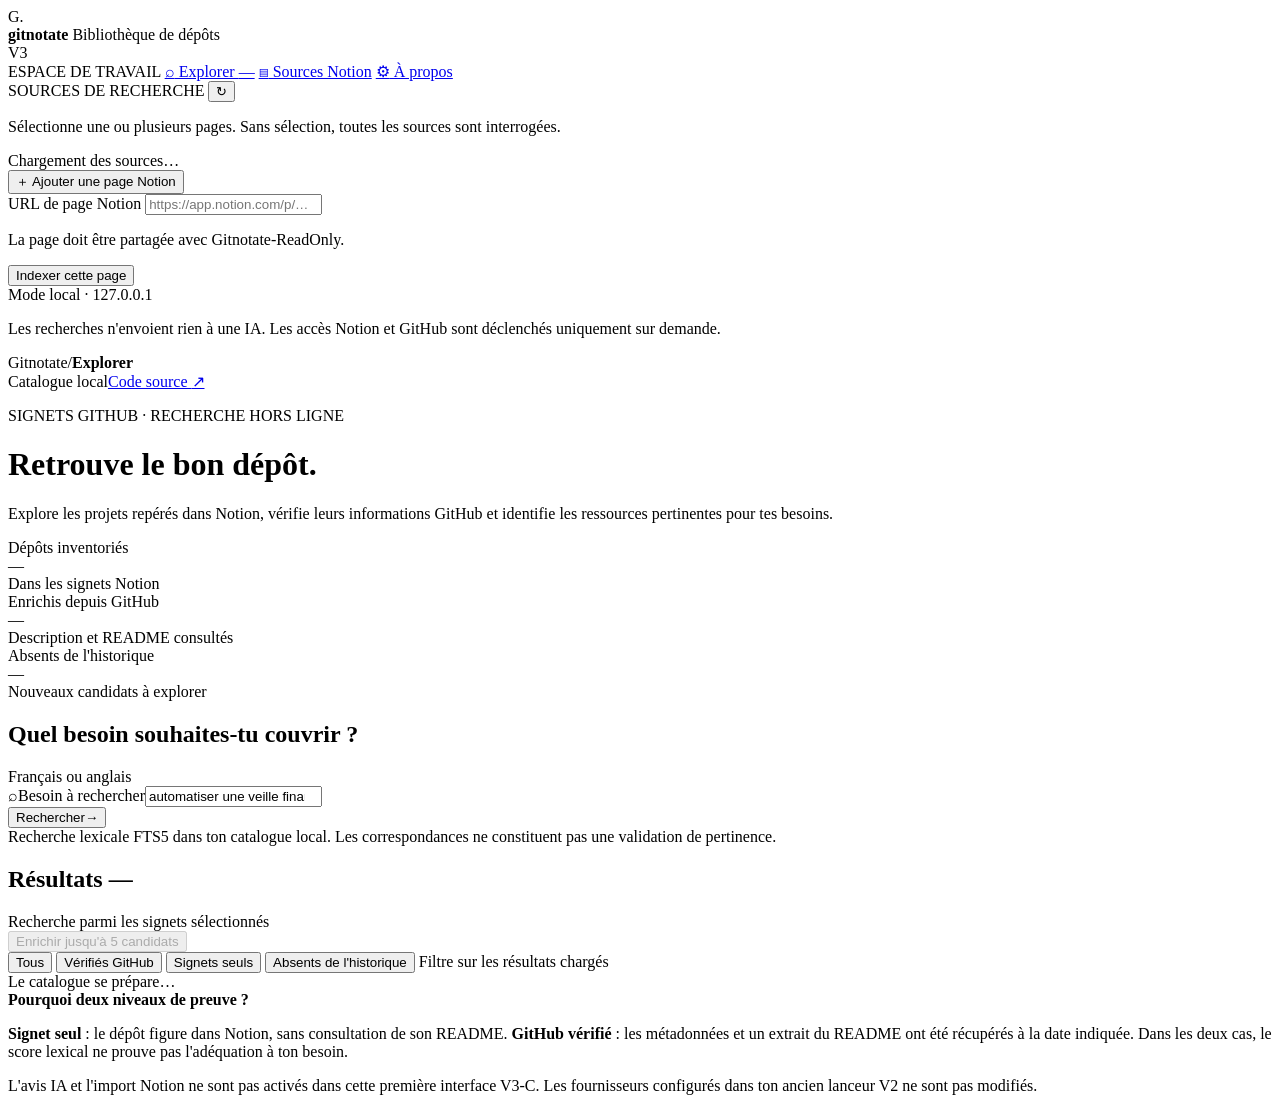
==== web_v3/index.html @ 55d3945d "feat(v3-web): structured local search dashboard with sources, filters and evidence cards" ====
<!doctype html>
<html lang="fr">
<head>
  <meta charset="utf-8">
  <meta name="viewport" content="width=device-width, initial-scale=1">
  <meta name="color-scheme" content="light">
  <meta name="description" content="Catalogue local des signets GitHub, recherche hors ligne et enrichissement contrôlé.">
  <title>Gitnotate V3 — Explorer</title>
  <link rel="stylesheet" href="/assets/styles.css">
  <script src="/assets/app.js" defer></script>
</head>
<body>
<div class="app-shell">
  <aside class="sidebar" aria-label="Navigation et sources">
    <div class="brand">
      <div class="brand-symbol" aria-hidden="true">G<span>.</span></div>
      <div class="brand-copy">
        <strong>gitnotate</strong>
        <span>Bibliothèque de dépôts</span>
      </div>
      <span class="version">V3</span>
    </div>

    <nav class="nav-section" aria-label="Navigation principale">
      <span class="section-kicker">ESPACE DE TRAVAIL</span>
      <a href="#explorer" class="nav-item active"><span class="nav-icon" aria-hidden="true">⌕</span> Explorer <span class="nav-count" id="nav-count">—</span></a>
      <a href="#sources" class="nav-item"><span class="nav-icon" aria-hidden="true">▤</span> Sources Notion</a>
      <a href="#settings-info" class="nav-item"><span class="nav-icon" aria-hidden="true">⚙</span> À propos</a>
    </nav>

    <section id="sources" class="source-section" aria-labelledby="sources-heading">
      <div class="section-heading">
        <span id="sources-heading">SOURCES DE RECHERCHE</span>
        <button id="refresh-sources" class="icon-button" type="button" title="Actualiser toutes les pages enregistrées" aria-label="Actualiser les sources">↻</button>
      </div>
      <p class="side-explainer">Sélectionne une ou plusieurs pages. Sans sélection, toutes les sources sont interrogées.</p>
      <div id="source-list" class="source-list" aria-live="polite">
        <span class="source-placeholder">Chargement des sources…</span>
      </div>
      <button id="toggle-add-source" class="add-source" type="button"><span aria-hidden="true">＋</span> Ajouter une page Notion</button>
      <form id="add-source-form" class="add-source-form hidden">
        <label for="new-source-url">URL de page Notion</label>
        <input id="new-source-url" type="url" required placeholder="https://app.notion.com/p/…" maxlength="2048">
        <p>La page doit être partagée avec Gitnotate-ReadOnly.</p>
        <button class="btn small primary" type="submit">Indexer cette page</button>
      </form>
    </section>

    <div class="sidebar-bottom">
      <div class="local-status"><span class="status-dot"></span><span>Mode local · 127.0.0.1</span></div>
      <p>Les recherches n'envoient rien à une IA. Les accès Notion et GitHub sont déclenchés uniquement sur demande.</p>
    </div>
  </aside>

  <div class="main-column">
    <header class="topbar">
      <div class="breadcrumb"><span>Gitnotate</span><span class="chevron">/</span><strong>Explorer</strong></div>
      <div class="top-actions"><span class="connection-label"><span class="status-dot"></span> Catalogue local</span><a class="help-link" href="https://github.com/LeProfConnecte/Gitnotate" target="_blank" rel="noopener noreferrer">Code source <span aria-hidden="true">↗</span></a></div>
    </header>

    <main id="explorer" class="content">
      <div class="headline">
        <p class="eyebrow"><span class="eyebrow-dot"></span> SIGNETS GITHUB · RECHERCHE HORS LIGNE</p>
        <h1>Retrouve le bon dépôt<span class="accent">.</span></h1>
        <p class="subtitle">Explore les projets repérés dans Notion, vérifie leurs informations GitHub et identifie les ressources pertinentes pour tes besoins.</p>
      </div>

      <section aria-label="État du catalogue" class="metrics">
        <div class="metric"><div class="metric-heading">Dépôts inventoriés</div><div class="metric-value" id="metric-total">—</div><div class="metric-foot">Dans les signets Notion</div></div>
        <div class="metric"><div class="metric-heading">Enrichis depuis GitHub</div><div class="metric-value" id="metric-enriched">—</div><div class="metric-foot">Description et README consultés</div></div>
        <div class="metric"><div class="metric-heading">Absents de l'historique</div><div class="metric-value" id="metric-new">—</div><div class="metric-foot">Nouveaux candidats à explorer</div></div>
      </section>

      <section class="search-section" aria-labelledby="search-heading">
        <div class="search-topline"><h2 id="search-heading">Quel besoin souhaites-tu couvrir ?</h2><span class="search-hint">Français ou anglais</span></div>
        <form id="search-form" class="search-form">
          <div class="search-field"><span class="magnifying" aria-hidden="true">⌕</span><label for="search-input" class="sr-only">Besoin à rechercher</label><input id="search-input" name="q" type="search" value="automatiser une veille financière" placeholder="Décris un besoin : OCR de plans, veille financière, automatisation…" maxlength="400" required autocomplete="off"></div>
          <button id="search-submit" class="btn primary search-button" type="submit"><span>Rechercher</span><span aria-hidden="true">→</span></button>
        </form>
        <div class="search-description">Recherche lexicale FTS5 dans ton catalogue local. Les correspondances ne constituent pas une validation de pertinence.</div>
      </section>

      <section aria-label="Résultats de recherche" class="result-section">
        <div class="result-toolbar">
          <div class="result-heading">
            <h2>Résultats <span class="results-count" id="results-count">—</span></h2>
            <span id="result-subtitle">Recherche parmi les signets sélectionnés</span>
          </div>
          <button id="enrich-visible" class="btn outline" type="button" disabled>Enrichir jusqu'à 5 candidats</button>
        </div>

        <div class="filter-bar" aria-label="Filtrer les résultats">
          <button type="button" class="filter-chip active" data-filter="all" aria-pressed="true">Tous</button>
          <button type="button" class="filter-chip" data-filter="enriched" aria-pressed="false">Vérifiés GitHub</button>
          <button type="button" class="filter-chip" data-filter="bookmark" aria-pressed="false">Signets seuls</button>
          <button type="button" class="filter-chip" data-filter="new" aria-pressed="false">Absents de l'historique</button>
          <span class="filter-note">Filtre sur les résultats chargés</span>
        </div>

        <div id="notice" class="notice hidden" role="status" aria-live="polite"></div>
        <div id="results-list" class="results-list" aria-live="polite">
          <div class="empty-panel">Le catalogue se prépare…</div>
        </div>
      </section>

      <section id="settings-info" class="footer-note">
        <strong>Pourquoi deux niveaux de preuve ?</strong>
        <p><b>Signet seul</b> : le dépôt figure dans Notion, sans consultation de son README. <b>GitHub vérifié</b> : les métadonnées et un extrait du README ont été récupérés à la date indiquée. Dans les deux cas, le score lexical ne prouve pas l'adéquation à ton besoin.</p>
        <p class="footer-note-last">L'avis IA et l'import Notion ne sont pas activés dans cette première interface V3-C. Les fournisseurs configurés dans ton ancien lanceur V2 ne sont pas modifiés.</p>
      </section>
    </main>
  </div>
</div>
</body>
</html>
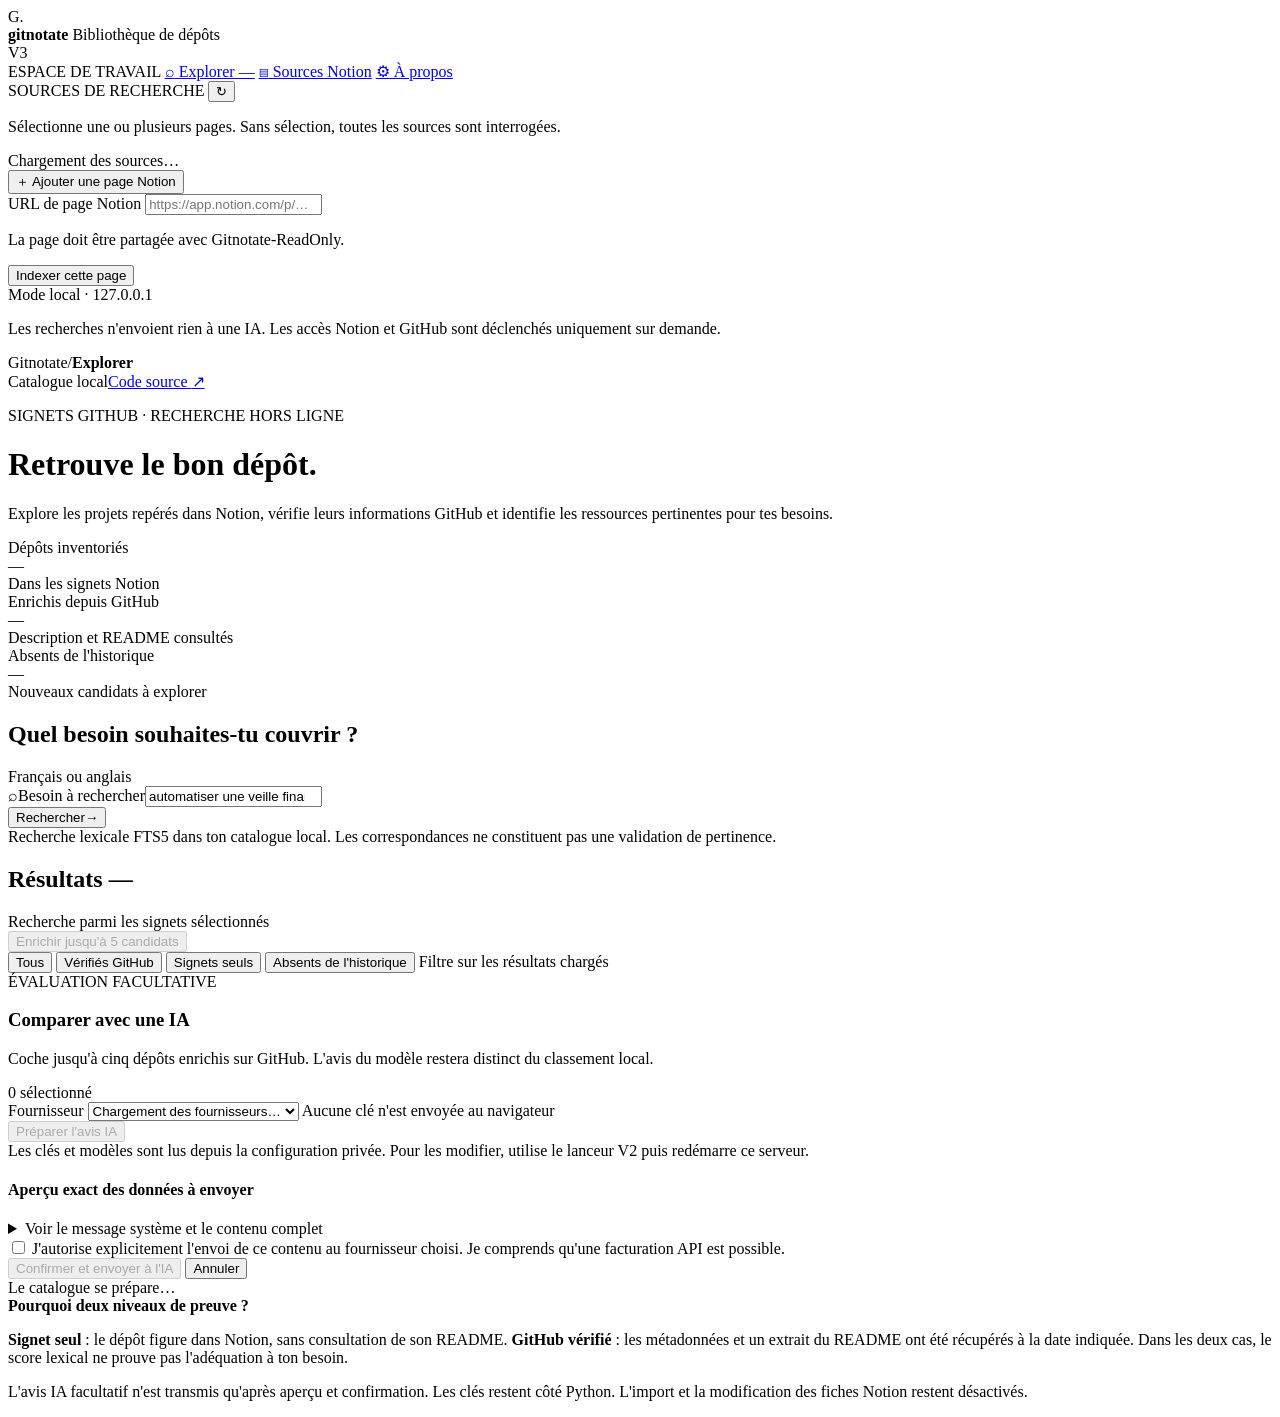
==== commit ba5c8c76: "feat(v3-ai): add provider selection, exact preview, consent and separate review panel" ====
--- a/web_v3/index.html
+++ b/web_v3/index.html
@@ -97,6 +97,43 @@
           <span class="filter-note">Filtre sur les résultats chargés</span>
         </div>
 
+        <section id="ai-panel" class="ai-panel" aria-labelledby="ai-heading">
+          <div class="ai-panel-header">
+            <div>
+              <span class="ai-eyebrow">ÉVALUATION FACULTATIVE</span>
+              <h3 id="ai-heading">Comparer avec une IA</h3>
+              <p>Coche jusqu'à cinq dépôts enrichis sur GitHub. L'avis du modèle restera distinct du classement local.</p>
+            </div>
+            <span id="ai-selected-count" class="ai-count">0 sélectionné</span>
+          </div>
+          <div class="ai-controls">
+            <div class="ai-provider-wrap">
+              <label for="ai-provider">Fournisseur</label>
+              <select id="ai-provider" aria-describedby="ai-model-status">
+                <option value="">Chargement des fournisseurs…</option>
+              </select>
+              <span id="ai-model-status" class="ai-model">Aucune clé n'est envoyée au navigateur</span>
+            </div>
+            <button id="ai-prepare" type="button" class="btn primary ai-prepare" disabled>Préparer l'avis IA</button>
+          </div>
+          <div id="ai-help" class="ai-help">Les clés et modèles sont lus depuis la configuration privée. Pour les modifier, utilise le lanceur V2 puis redémarre ce serveur.</div>
+          <div id="ai-preview" class="ai-preview hidden">
+            <h4>Aperçu exact des données à envoyer</h4>
+            <p id="ai-preview-meta"></p>
+            <p id="ai-preview-warning" class="ai-warning"></p>
+            <details>
+              <summary>Voir le message système et le contenu complet</summary>
+              <pre id="ai-preview-text" aria-label="Contenu exact de la requête IA"></pre>
+            </details>
+            <label class="ai-consent"><input id="ai-consent-check" type="checkbox"> J'autorise explicitement l'envoi de ce contenu au fournisseur choisi. Je comprends qu'une facturation API est possible.</label>
+            <div class="ai-preview-actions">
+              <button id="ai-send" class="btn primary" type="button" disabled>Confirmer et envoyer à l'IA</button>
+              <button id="ai-cancel" class="btn outline" type="button">Annuler</button>
+            </div>
+          </div>
+          <div id="ai-output" class="ai-output hidden" aria-live="polite"></div>
+        </section>
+
         <div id="notice" class="notice hidden" role="status" aria-live="polite"></div>
         <div id="results-list" class="results-list" aria-live="polite">
           <div class="empty-panel">Le catalogue se prépare…</div>
@@ -106,7 +143,7 @@
       <section id="settings-info" class="footer-note">
         <strong>Pourquoi deux niveaux de preuve ?</strong>
         <p><b>Signet seul</b> : le dépôt figure dans Notion, sans consultation de son README. <b>GitHub vérifié</b> : les métadonnées et un extrait du README ont été récupérés à la date indiquée. Dans les deux cas, le score lexical ne prouve pas l'adéquation à ton besoin.</p>
-        <p class="footer-note-last">L'avis IA et l'import Notion ne sont pas activés dans cette première interface V3-C. Les fournisseurs configurés dans ton ancien lanceur V2 ne sont pas modifiés.</p>
+        <p class="footer-note-last">L'avis IA facultatif n'est transmis qu'après aperçu et confirmation. Les clés restent côté Python. L'import et la modification des fiches Notion restent désactivés.</p>
       </section>
     </main>
   </div>
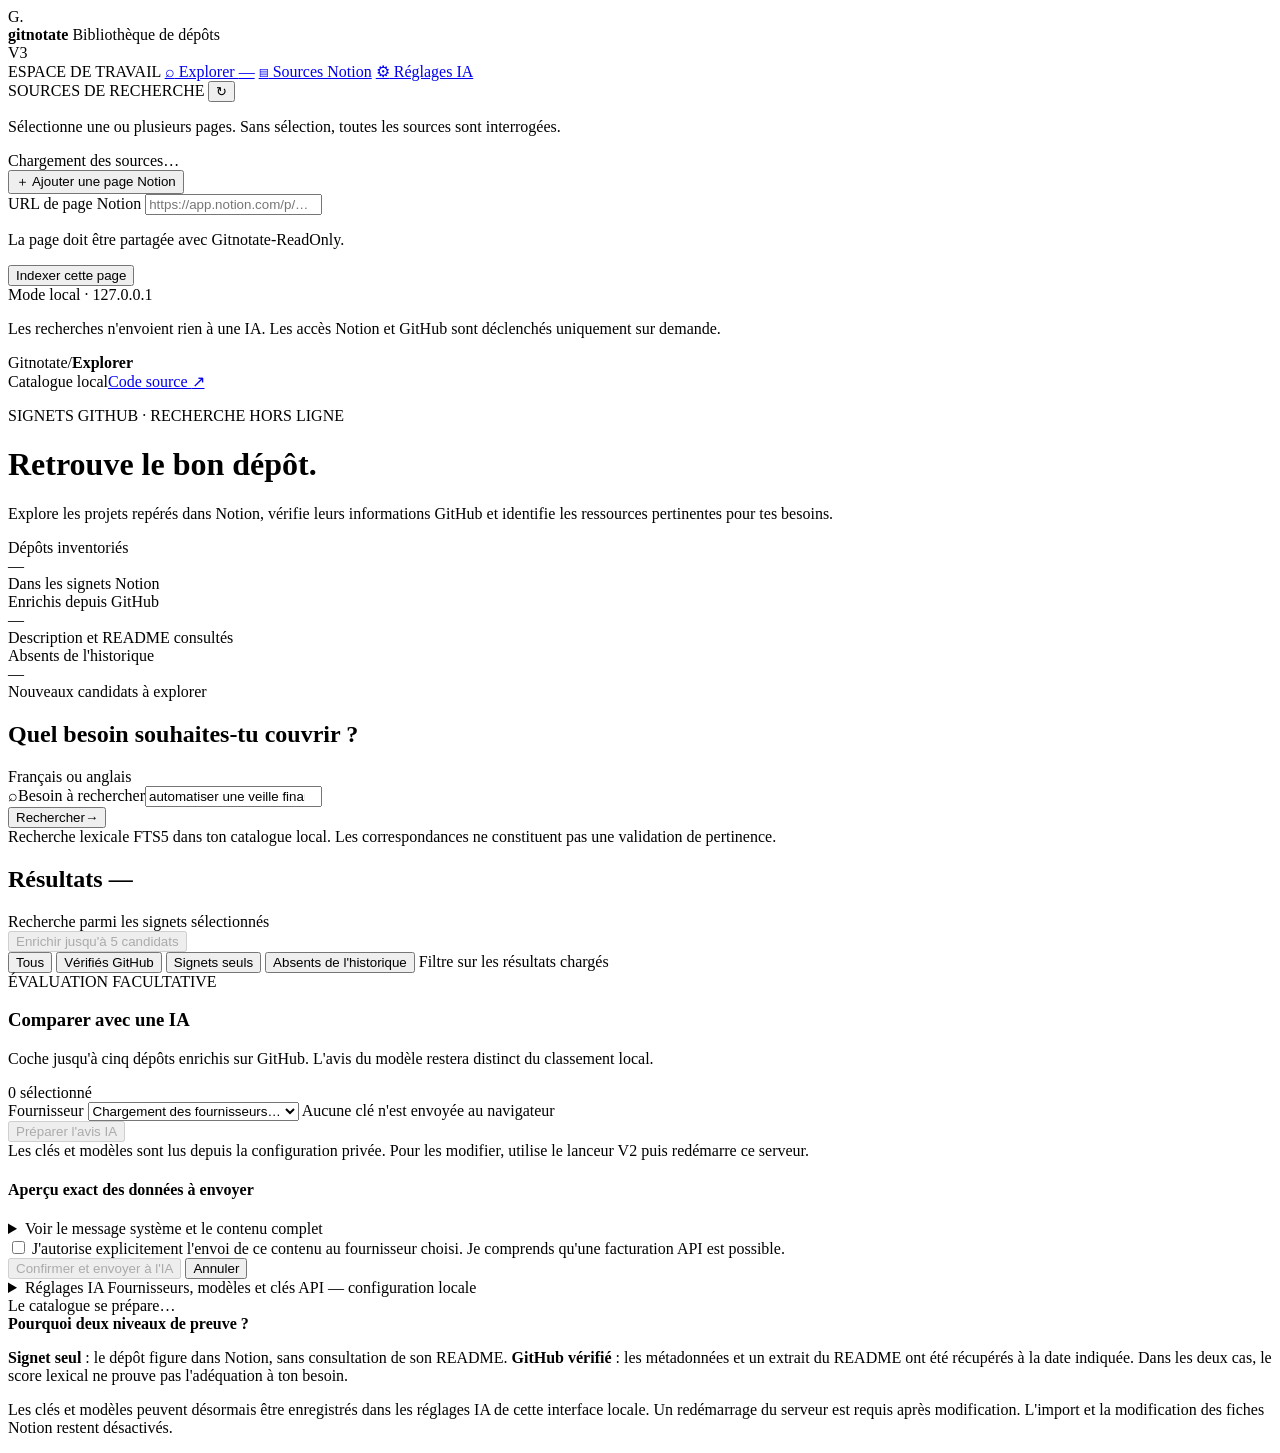
==== commit 2735d1fa: "feat(v3-settings): add browser controls for provider models and hidden API key editing" ====
--- a/web_v3/index.html
+++ b/web_v3/index.html
@@ -25,7 +25,7 @@
       <span class="section-kicker">ESPACE DE TRAVAIL</span>
       <a href="#explorer" class="nav-item active"><span class="nav-icon" aria-hidden="true">⌕</span> Explorer <span class="nav-count" id="nav-count">—</span></a>
       <a href="#sources" class="nav-item"><span class="nav-icon" aria-hidden="true">▤</span> Sources Notion</a>
-      <a href="#settings-info" class="nav-item"><span class="nav-icon" aria-hidden="true">⚙</span> À propos</a>
+      <a href="#provider-settings" class="nav-item"><span class="nav-icon" aria-hidden="true">⚙</span> Réglages IA</a>
     </nav>
 
     <section id="sources" class="source-section" aria-labelledby="sources-heading">
@@ -134,6 +134,42 @@
           <div id="ai-output" class="ai-output hidden" aria-live="polite"></div>
         </section>
 
+        <details id="provider-settings" class="settings-panel">
+          <summary class="settings-heading">Réglages IA <span>Fournisseurs, modèles et clés API — configuration locale</span></summary>
+          <div class="settings-content">
+            <p class="settings-intro">Les clés API restent dans ton fichier .env privé. Une clé enregistrée n'est jamais réaffichée. Aucun appel au fournisseur n'est effectué sans utiliser « Tester la connexion » ou confirmer un avis IA.</p>
+            <div id="settings-restart" class="settings-restart hidden" role="status">Configuration enregistrée. Redémarre le serveur Gitnotate V3 pour appliquer les nouveaux réglages aux avis IA.</div>
+            <div class="settings-grid">
+              <label class="settings-field" for="settings-provider">
+                Fournisseur
+                <select id="settings-provider" autocomplete="off">
+                  <option value="mistral">Mistral</option>
+                  <option value="openrouter">OpenRouter</option>
+                  <option value="openai">OpenAI</option>
+                  <option value="anthropic">Anthropic</option>
+                </select>
+              </label>
+              <label class="settings-field" for="settings-model">
+                Modèle API (identifiant exact)
+                <input id="settings-model" type="text" list="settings-model-options" maxlength="160" autocomplete="off" spellcheck="false" placeholder="Ex. gpt-6.1-terra" required>
+                <datalist id="settings-model-options"></datalist>
+              </label>
+            </div>
+            <label class="settings-field settings-secret" for="settings-key">
+              Nouvelle clé API
+              <input id="settings-key" type="password" autocomplete="new-password" placeholder="Laisser vide pour conserver la clé enregistrée" spellcheck="false" autocapitalize="off">
+            </label>
+            <p id="settings-key-status" class="settings-key-status">État de la clé : chargement…</p>
+            <div class="settings-actions">
+              <button id="settings-save" class="btn primary" type="button">Enregistrer ce fournisseur</button>
+              <button id="settings-test" class="btn outline" type="button">Tester la connexion et lister les modèles</button>
+              <button id="settings-clear" class="btn outline settings-danger" type="button">Effacer la clé</button>
+            </div>
+            <p id="settings-result" class="settings-result" role="status" aria-live="polite"></p>
+            <p class="settings-security">Le test utilise uniquement les endpoints GET officiels. Il ne génère pas de texte, mais nécessite Internet et peut rencontrer des limites API. L'enregistrement est local et atomique ; le fichier .env conserve les jetons Notion et les autres paramètres. Les clés restent en clair dans ton profil Windows : ne publie pas ce dossier.</p>
+          </div>
+        </details>
+
         <div id="notice" class="notice hidden" role="status" aria-live="polite"></div>
         <div id="results-list" class="results-list" aria-live="polite">
           <div class="empty-panel">Le catalogue se prépare…</div>
@@ -143,7 +179,7 @@
       <section id="settings-info" class="footer-note">
         <strong>Pourquoi deux niveaux de preuve ?</strong>
         <p><b>Signet seul</b> : le dépôt figure dans Notion, sans consultation de son README. <b>GitHub vérifié</b> : les métadonnées et un extrait du README ont été récupérés à la date indiquée. Dans les deux cas, le score lexical ne prouve pas l'adéquation à ton besoin.</p>
-        <p class="footer-note-last">L'avis IA facultatif n'est transmis qu'après aperçu et confirmation. Les clés restent côté Python. L'import et la modification des fiches Notion restent désactivés.</p>
+        <p class="footer-note-last">Les clés et modèles peuvent désormais être enregistrés dans les réglages IA de cette interface locale. Un redémarrage du serveur est requis après modification. L'import et la modification des fiches Notion restent désactivés.</p>
       </section>
     </main>
   </div>
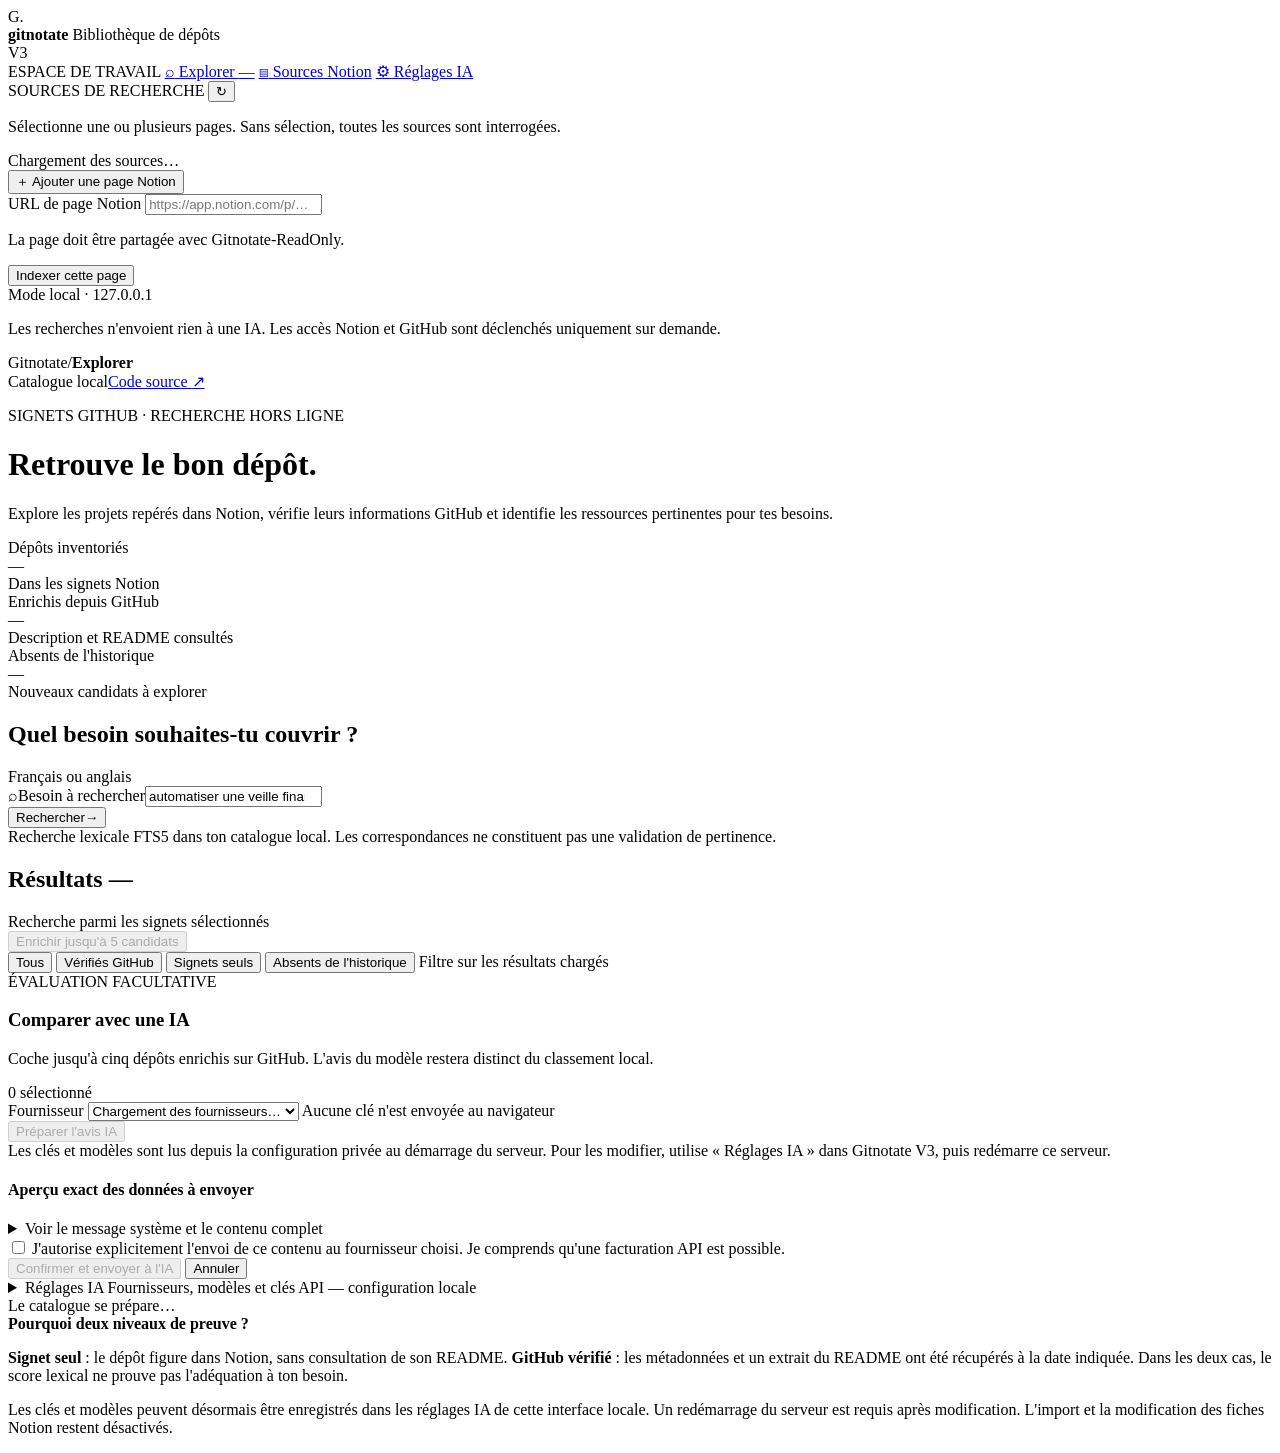
==== commit 2e392e7b: "fix(v3-ui): update AI settings guidance Co-Authored-By: Claude Opus 5.5 <noreply@anthropic.com> Clau" ====
--- a/web_v3/index.html
+++ b/web_v3/index.html
@@ -116,7 +116,7 @@
             </div>
             <button id="ai-prepare" type="button" class="btn primary ai-prepare" disabled>Préparer l'avis IA</button>
           </div>
-          <div id="ai-help" class="ai-help">Les clés et modèles sont lus depuis la configuration privée. Pour les modifier, utilise le lanceur V2 puis redémarre ce serveur.</div>
+          <div id="ai-help" class="ai-help">Les clés et modèles sont lus depuis la configuration privée au démarrage du serveur. Pour les modifier, utilise « Réglages IA » dans Gitnotate V3, puis redémarre ce serveur.</div>
           <div id="ai-preview" class="ai-preview hidden">
             <h4>Aperçu exact des données à envoyer</h4>
             <p id="ai-preview-meta"></p>
